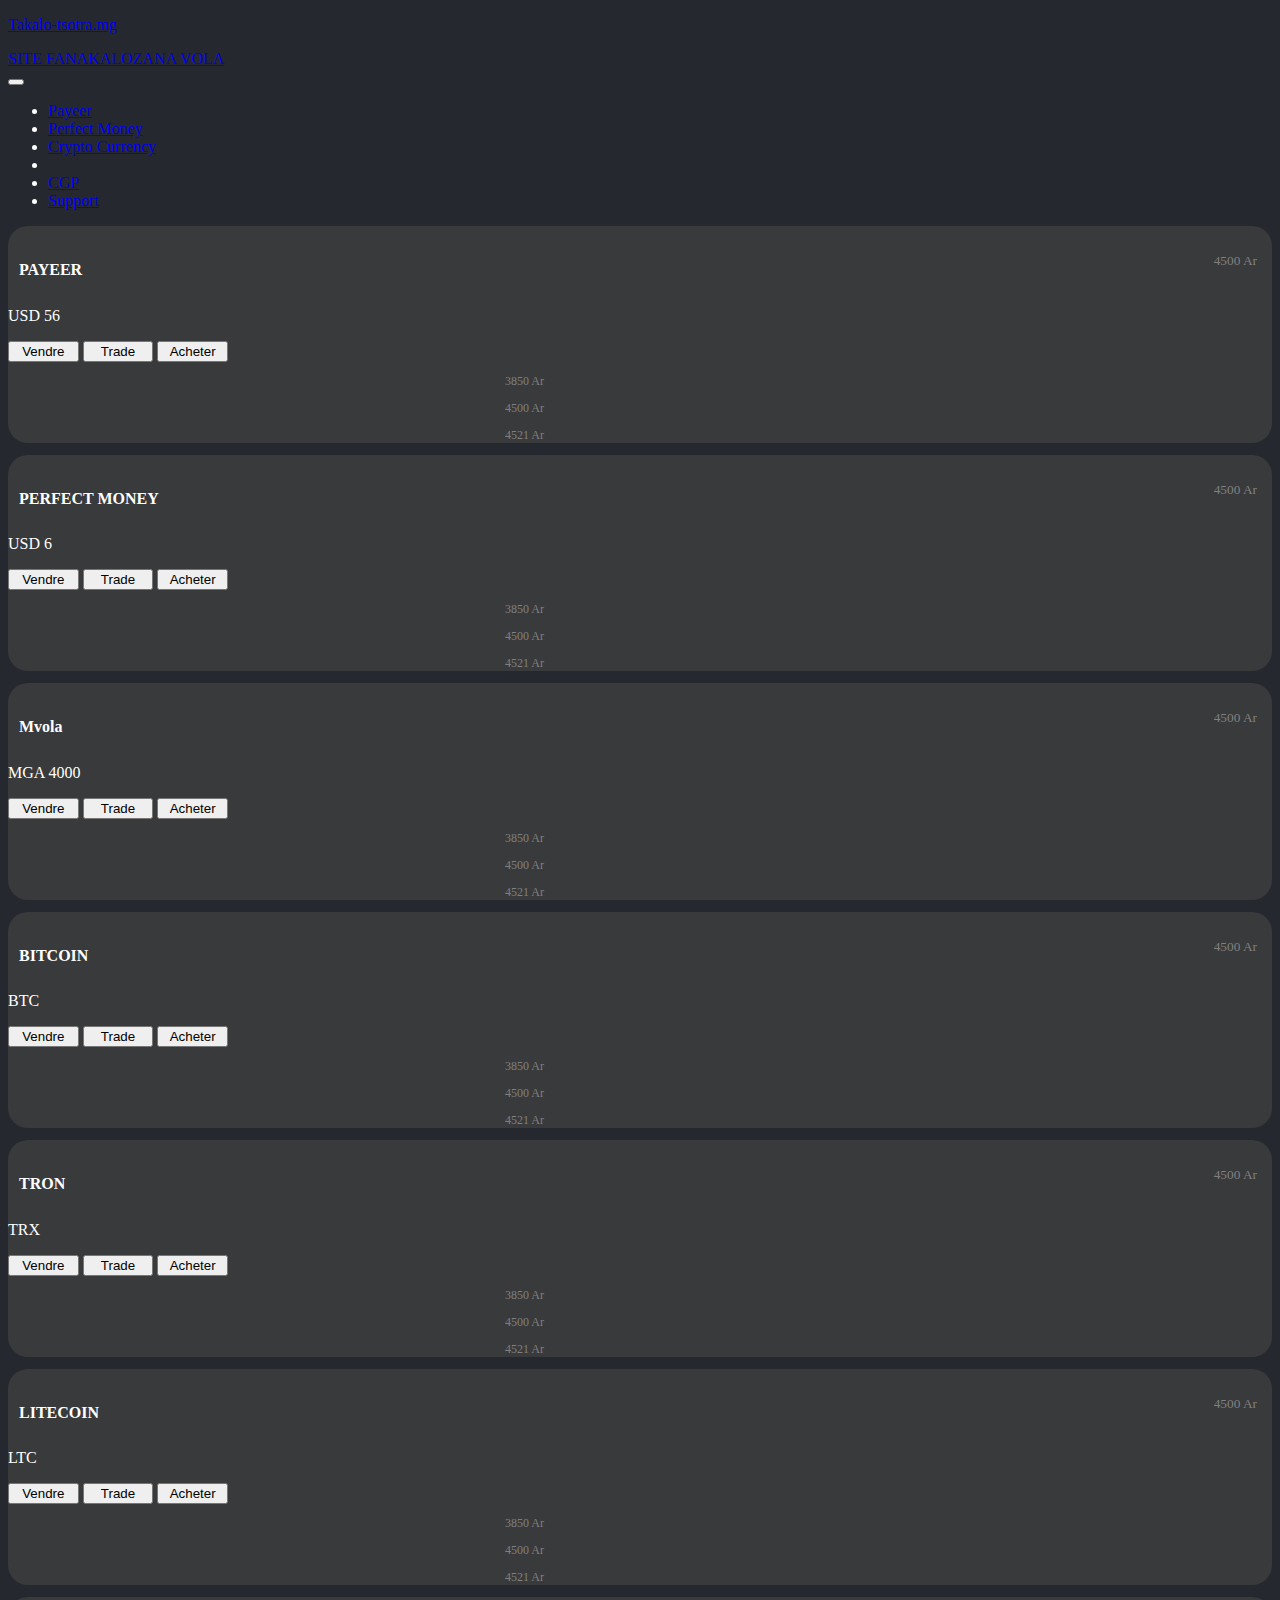
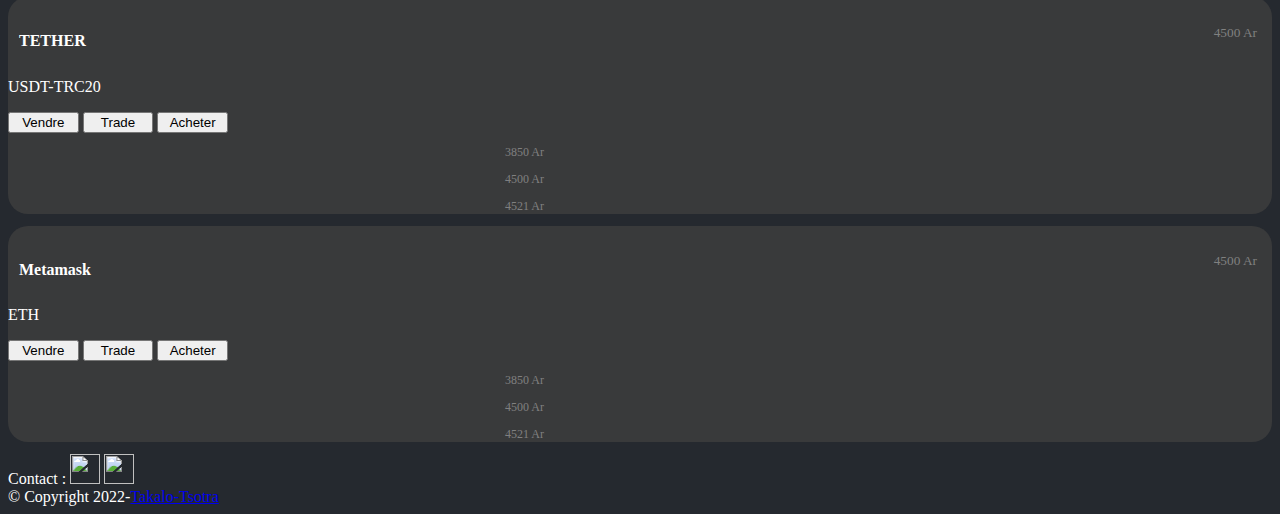
==== index.html @ 9f3a3b83 "new design mobile fixed" ====
<!DOCTYPE html>
<html>
<head>
	<meta charset="utf-8">
	<meta name="viewport" content="width=device-width, initial-scale=1">
	<title>Takalo-tsotra</title>
	<link rel="stylesheet" type="text/css" href="css/bootstrap.min.css">
	<link rel="stylesheet" type="text/css" href="css/style.css">
</head>
<body>
	<header> 
		<nav class="navbar navbar-expand-md navbar-dark bg-dark">
			<div class="container-xxl">
				<a class="navbar-brand text-center " id="brandLogo" href="index.html">
					<p>Takalo-tsotra.mg</p>
					<p class="text-secondary">SITE FANAKALOZANA VOLA</p>
				</a>
			<!-- button for mobiule only -->
				<button class="navbar-toggler" type="button" data-bs-toggle="collapse" data-bs-target="#main-nav" aria-controls="main-nav"
				aria-expended="false" aria-label="toggle navigation">
					<span class="navbar-toggler-icon"></span>
				</button>
				<div class="collapse navbar-collapse justify-content-end align-center" id="main-nav">
					<ul class="navbar-nav">
						<li class="nav-item">
							<a href="depot_payeer.html" class="nav-link">Payeer</a>
						</li>
						<li class="nav-item">
							<a href="depot_perfect_money.html" class="nav-link">Perfect Money</a>
						</li>
						<li class="nav-item">
							<a href="crypto_currency.html" class="nav-link">Crypto Currency</a>
						</li>
						<li class="nav-item"> <div class="vl"></div></li>
						<li class="nav-item">
							<a href="cgu.html" class="nav-link">CGP</a>
						</li>
						<li class="nav-item">
							<a href="support.html" class="nav-link">Support</a>
						</li> 
					</ul>
				</div>
			</div>
		</nav>
	</header>

	<section class="container mt-5">
		<div class="row align-items-center justify-content-center">

		<div class="row">
			<div class="col-lg-4 col-md-6 mb-4">
					<div class="card">
					<div class="card-body p-0">
						<div class="wallet-heading">
							<h4 class=" ms-2">PAYEER</h4>
							<p>4500 Ar</p>
						</div>

						<p class="display-5 text-center mt-3">USD 56</p>
						<div class="btncard text-center pt-0 p-2 pb-1"> 
				        	<a href="retrait_payeer.html"><button class="btn btn-outline-light rounded-pill">Vendre</button></a>
				        	<a href="crypto_currency.html"><button class="btn btn-outline-light rounded-pill">Trade</button></a>
				        	<a href="depot_payeer.html"><button class="btn btn-outline-light rounded-pill">Acheter</button></a>
						</div>
						<div class="d-flex flex-row pb-1 justify-content-around action"> 
				        	<p>3850 Ar</p>
				        	<p>4500 Ar</p>
				        	<p>4521 Ar</p>
						</div>
					</div>					
				</div>  <!-- end card -->
			</div>

			<div class="col-lg-4 col-md-6 mb-4">
				<div class="card">
					<div class="card-body p-0">
						<div class="wallet-heading">
							<h4 class=" ms-2">PERFECT MONEY</h4>
							<p>4500 Ar</p>
						</div>

						<p class="display-5 text-center mt-3">USD 6</p>
						<div class="btncard text-center pt-0 p-2 pb-1"> 
				        	<a href="retrait_perfect_money.html"><button class="btn btn-outline-light rounded-pill">Vendre</button></a>
				        	<a href="crypto_currency.html"><button class="btn btn-outline-light rounded-pill">Trade</button></a>
				        	<a href="depot_perfect_money.html"><button class="btn btn-outline-light rounded-pill">Acheter</button></a>
						</div>
						<div class="d-flex flex-row pb-1 justify-content-around action"> 
				        	<p>3850 Ar</p>
				        	<p>4500 Ar</p>
				        	<p>4521 Ar</p>
						</div>
					</div>					
				</div>  <!-- end card -->
			</div>

			<div class="col-lg-4 col-md-6 mb-4">                                     
				<div class="card">
					<div class="card-body p-0">
						<div class="wallet-heading">
							<h4 class=" ms-2">Mvola</h4>
							<p>4500 Ar</p>
						</div>

						<p class="display-5 text-center mt-3">MGA 4000</p>
						<div class="btncard text-center pt-0 p-2 pb-1"> 
				        	<button class="btn btn-outline-light rounded-pill">Vendre</button>
				        	<button class="btn btn-outline-light rounded-pill">Trade</button>
				        	<button class="btn btn-outline-light rounded-pill">Acheter</button>
						</div>
						<div class="d-flex flex-row pb-1 justify-content-around action"> 
				        	<p>3850 Ar</p>
				        	<p>4500 Ar</p>
				        	<p>4521 Ar</p>
						</div>
					</div>					
				</div>  <!-- end card -->
			</div>

			<div class="col-lg-4 col-md-6 mb-4">
				<div class="card">
					<div class="card-body p-0">
						<div class="wallet-heading">
							<h4 class=" ms-2">BITCOIN</h4>
							<p>4500 Ar</p>
						</div>

						<p class="display-5 text-center mt-3">BTC</p>
						<div class="btncard text-center pt-0 p-2 pb-1"> 
				        	<button class="btn btn-outline-light rounded-pill">Vendre</button>
				        	<button class="btn btn-outline-light rounded-pill">Trade</button>
				        	<button class="btn btn-outline-light rounded-pill">Acheter</button>
						</div>
						<div class="d-flex flex-row pb-1 justify-content-around action"> 
				        	<p>3850 Ar</p>
				        	<p>4500 Ar</p>
				        	<p>4521 Ar</p>
						</div>
					</div>					
				</div>   <!-- end card -->
			</div>

			<div class="col-lg-4 col-md-6 mb-4">
				<div class="card">
					<div class="card-body p-0">
						<div class="wallet-heading">
							<h4 class=" ms-2">TRON</h4>
							<p>4500 Ar</p>
						</div>

						<p class="display-5 text-center mt-3">TRX</p>
						<div class="btncard text-center pt-0 p-2 pb-1"> 
				        	<button class="btn btn-outline-light rounded-pill">Vendre</button>
				        	<button class="btn btn-outline-light rounded-pill">Trade</button>
				        	<button class="btn btn-outline-light rounded-pill">Acheter</button>
						</div>
						<div class="d-flex flex-row pb-1 justify-content-around action"> 
				        	<p>3850 Ar</p>
				        	<p>4500 Ar</p>
				        	<p>4521 Ar</p>
						</div>
					</div>					
				</div>   <!-- end card -->
			</div>

			<div class="col-lg-4 col-md-6 mb-4">
				<div class="card">
					<div class="card-body p-0">
						<div class="wallet-heading">
							<h4 class=" ms-2">LITECOIN</h4>
							<p>4500 Ar</p>
						</div>

						<p class="display-5 text-center mt-3">LTC</p>
						<div class="btncard text-center pt-0 p-2 pb-1"> 
				        	<button class="btn btn-outline-light rounded-pill">Vendre</button>
				        	<button class="btn btn-outline-light rounded-pill">Trade</button>
				        	<button class="btn btn-outline-light rounded-pill">Acheter</button>
						</div>
						<div class="d-flex flex-row pb-1 justify-content-around action"> 
				        	<p>3850 Ar</p>
				        	<p>4500 Ar</p>
				        	<p>4521 Ar</p>
						</div>
					</div>					
				</div>  <!-- end card -->
			</div>



			<div class="col-lg-2 d-lg-block d-md-none"></div>

			<div class="col-lg-4 col-md-6 mb-4">                                     
				<div class="card">	
					<div class="card-body p-0">
						<div class="wallet-heading">
							<h4 class=" ms-2">TETHER</h4>
							<p>4500 Ar</p>
						</div>
						<p class="display-5 text-center mt-3">USDT-TRC20</p>
						<div class="btncard text-center pt-0 p-2 pb-1"> 
				        	<button class="btn btn-outline-light rounded-pill">Vendre</button>
				        	<button class="btn btn-outline-light rounded-pill">Trade</button>
				        	<button class="btn btn-outline-light rounded-pill">Acheter</button>
						</div>
						<div class="d-flex flex-row pb-1 justify-content-around action"> 
				        	<p>3850 Ar</p>
				        	<p>4500 Ar</p>
				        	<p>4521 Ar</p>
						</div>
					</div>					
				</div>  <!-- end card -->
			</div>

			<div class="col-lg-4 col-md-6 mb-4">                                     
				<div class="card">	
					<div class="card-body p-0">
						<div class="wallet-heading">
							<h4 class=" ms-2">Metamask</h4>
							<p>4500 Ar</p>
						</div>
						<p class="display-5 text-center mt-3">ETH</p>
						<div class="btncard text-center pt-0 p-2 pb-1"> 
				        	<button class="btn btn-outline-light rounded-pill">Vendre</button>
				        	<button class="btn btn-outline-light rounded-pill">Trade</button>
				        	<button class="btn btn-outline-light rounded-pill">Acheter</button>
						</div>
						<div class="d-flex flex-row pb-1 justify-content-around action"> 
				        	<p>3850 Ar</p>
				        	<p>4500 Ar</p>
				        	<p>4521 Ar</p>
						</div>
					</div>					
				</div>  <!-- end card -->
			</div>

			<div class="col-lg-2 d-lg-block d-md-none"></div>
			
		</div>
		
	</section>

	<footer>
		<div class="container">
			<div class="row mb-2">
				<div class="text-center">
					Contact : <a href="mailto:"><img src="img/official-gmail-icon-2020-.svg" width="30px" height="30px"></a>
					<a href="https//:web.facebook.com/"><img src="img/facebook-icon.svg" width="30px" height="30px"></a>
				</div>
				<div class="text-center">
					&copy; Copyright 2022-<a href="index.html">Takalo-Tsotra</a>
				</div>
			</div>
			
		</div>
	</footer>

    <!--    THIS PART IS FOR JS ONLY      -->

	<script src="js/jquery-3.6.0.js"></script>
	<script src="js/bootstrap.min.js"></script>
	<script src="js/script.js"></script>
</body>
</html>
---- css/style.css ----
body{
	background-color: #25292f;
	color: white;
}
.vl{
	border-left: 2px solid grey;
	height: 80%;
}
/* START HOME PAGE */
/* HEADER */
#brandLogo p{
	margin-bottom: 0rem;
}
.active{
	color: white;
	border-bottom: 2px solid white;
}

/* END HEADER */

/* SECTION BODY */
.card{
	border-radius: 20px;
	width: /*350px*/;
}
.card-body{
	background-color: #393a3b;
	border-radius: 20px;
}
.btncard .btn{
	width: 5.3em; 
	
}

.card-body div{
	
}

.wallet-heading{
	display: flex;
	flex-direction: row;
	position: relative;
	top: 10px;
}

.wallet-heading p{
	padding-top: 4px;
	position: absolute;
	right: 15px;
	color: grey;
	font-size: 10pt;
}


.wallet-heading h4{
	padding-top: 4px;
	position: relative;
	left: 11px;
}

.action{
	width: 270px;
	margin-left: auto;
	margin-right:auto;
}

.action p{
	font-size: 9pt;
	color: grey;
}
/* END SECTION BODY */

/* END HOME PAGE */

/* START DEPOT_PAYEER STYLE */
#reserve-and-echange{
	width: 400px;
	margin-left: auto;
	margin-right: auto;
	border-radius: 20px;
	background-color: #393a3b;
}

#reserve-and-echange p{
	margin-bottom: 10px;
}

#form div span{
	position: absolute;
	z-index: 99;
	/*padding-top: 10px;*/
	background-color: #11f0;
	border-color: #11ffee00;
	color: white;
	
}
#form div .form-control{
	padding-left: 65px;
	position: relative;
	border: 1px solid white;
	background-color: #25292f;
	color: white;
	border-radius: 15px;
}


/************* RESPONSIVE DESIGN  **************/

/**** LARGE DEVICE ONLY ****/
@media ( min-width : 1200px){

}

/*** MEDIUM DEVICE ONLY ***/
@media ( min-width : 992px) and (max-width : 1199px){
	
}

/**** SMALL DEVICE ONLY ***/
@media (min-width : 768px) and (max-width : 991px){

}

/**** EXTRA SMALL DEVICE ONLY ****/
@media (max-width : 767px){
	/* HOME PAGE */
	/* HEADER */
	#brandLogo p{
		font-size: 12pt;
	}

	.navbar-nav{
		text-align: center;
	}

/* END HEADER */
	.card{
		width: 290px;
		margin: auto;
	}

	/* DEPOT ONE */
	section div div button{
		width: 132px;
	}

	form div{
		margin-left: 10px;
		margin-right: 10px;
	}

	.col-sm-10{
		flex: 0 0 auto;
        width: 83.33333333%;
	}
}
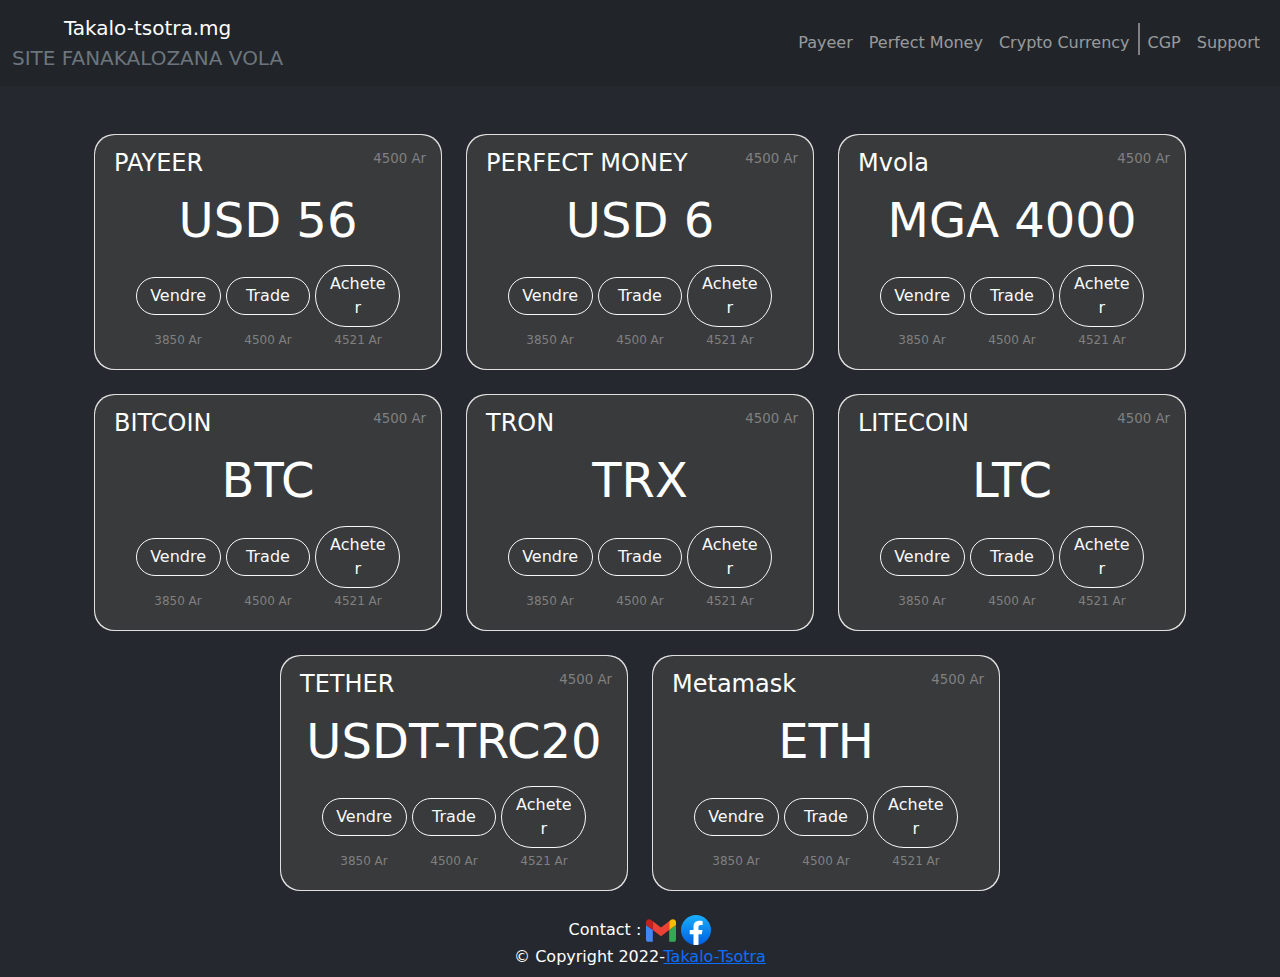
==== commit 0d67d750: "initial commit" ====
--- a/index.html
+++ b/index.html
@@ -3,12 +3,12 @@
 <head>
 	<meta charset="utf-8">
 	<meta name="viewport" content="width=device-width, initial-scale=1">
-	<title>Takalo-tsotra</title>
+	<title>Home</title>
 	<link rel="stylesheet" type="text/css" href="css/bootstrap.min.css">
 	<link rel="stylesheet" type="text/css" href="css/style.css">
 </head>
 <body>
-	<header> 
+	<header>
 		<nav class="navbar navbar-expand-md navbar-dark bg-dark">
 			<div class="container-xxl">
 				<a class="navbar-brand text-center " id="brandLogo" href="index.html">
@@ -37,7 +37,6 @@
 						</li>
 						<li class="nav-item">
 							<a href="support.html" class="nav-link">Support</a>
-						</li> 
 					</ul>
 				</div>
 			</div>
@@ -58,9 +57,9 @@
 
 						<p class="display-5 text-center mt-3">USD 56</p>
 						<div class="btncard text-center pt-0 p-2 pb-1"> 
-				        	<a href="retrait_payeer.html"><button class="btn btn-outline-light rounded-pill">Vendre</button></a>
-				        	<a href="crypto_currency.html"><button class="btn btn-outline-light rounded-pill">Trade</button></a>
-				        	<a href="depot_payeer.html"><button class="btn btn-outline-light rounded-pill">Acheter</button></a>
+				        	<button class="btn btn-outline-light rounded-pill">Vendre</button>
+				        	<button class="btn btn-outline-light rounded-pill">Trade</button>
+				        	<button class="btn btn-outline-light rounded-pill">Acheter</button>
 						</div>
 						<div class="d-flex flex-row pb-1 justify-content-around action"> 
 				        	<p>3850 Ar</p>
@@ -81,17 +80,17 @@
 
 						<p class="display-5 text-center mt-3">USD 6</p>
 						<div class="btncard text-center pt-0 p-2 pb-1"> 
-				        	<a href="retrait_perfect_money.html"><button class="btn btn-outline-light rounded-pill">Vendre</button></a>
-				        	<a href="crypto_currency.html"><button class="btn btn-outline-light rounded-pill">Trade</button></a>
-				        	<a href="depot_perfect_money.html"><button class="btn btn-outline-light rounded-pill">Acheter</button></a>
-						</div>
-						<div class="d-flex flex-row pb-1 justify-content-around action"> 
-				        	<p>3850 Ar</p>
-				        	<p>4500 Ar</p>
-				        	<p>4521 Ar</p>
-						</div>
-					</div>					
-				</div>  <!-- end card -->
+				        	<button class="btn btn-outline-light rounded-pill">Vendre</button>
+				        	<button class="btn btn-outline-light rounded-pill">Trade</button>
+				        	<button class="btn btn-outline-light rounded-pill">Acheter</button>
+						</div>
+						<div class="d-flex flex-row pb-1 justify-content-around action"> 
+				        	<p>3850 Ar</p>
+				        	<p>4500 Ar</p>
+				        	<p>4521 Ar</p>
+						</div>
+					</div>					
+				</div> 
 			</div>
 
 			<div class="col-lg-4 col-md-6 mb-4">                                     
@@ -114,7 +113,7 @@
 				        	<p>4521 Ar</p>
 						</div>
 					</div>					
-				</div>  <!-- end card -->
+				</div>
 			</div>
 
 			<div class="col-lg-4 col-md-6 mb-4">
@@ -137,7 +136,7 @@
 				        	<p>4521 Ar</p>
 						</div>
 					</div>					
-				</div>   <!-- end card -->
+				</div> 
 			</div>
 
 			<div class="col-lg-4 col-md-6 mb-4">
@@ -160,7 +159,7 @@
 				        	<p>4521 Ar</p>
 						</div>
 					</div>					
-				</div>   <!-- end card -->
+				</div> 
 			</div>
 
 			<div class="col-lg-4 col-md-6 mb-4">
@@ -183,7 +182,7 @@
 				        	<p>4521 Ar</p>
 						</div>
 					</div>					
-				</div>  <!-- end card -->
+				</div> 
 			</div>
 
 
@@ -209,7 +208,7 @@
 				        	<p>4521 Ar</p>
 						</div>
 					</div>					
-				</div>  <!-- end card -->
+				</div>
 			</div>
 
 			<div class="col-lg-4 col-md-6 mb-4">                                     
@@ -231,7 +230,7 @@
 				        	<p>4521 Ar</p>
 						</div>
 					</div>					
-				</div>  <!-- end card -->
+				</div>
 			</div>
 
 			<div class="col-lg-2 d-lg-block d-md-none"></div>
--- a/css/style.css
+++ b/css/style.css
@@ -11,10 +11,6 @@
 /* HEADER */
 #brandLogo p{
 	margin-bottom: 0rem;
-}
-.active{
-	color: white;
-	border-bottom: 2px solid white;
 }
 
 /* END HEADER */
@@ -98,10 +94,10 @@
 #form div .form-control{
 	padding-left: 65px;
 	position: relative;
-	border: 1px solid white;
+	border: 2px solid white;
 	background-color: #25292f;
 	color: white;
-	border-radius: 15px;
+	border-radius: 17px;
 }
 
 
@@ -130,10 +126,6 @@
 		font-size: 12pt;
 	}
 
-	.navbar-nav{
-		text-align: center;
-	}
-
 /* END HEADER */
 	.card{
 		width: 290px;
